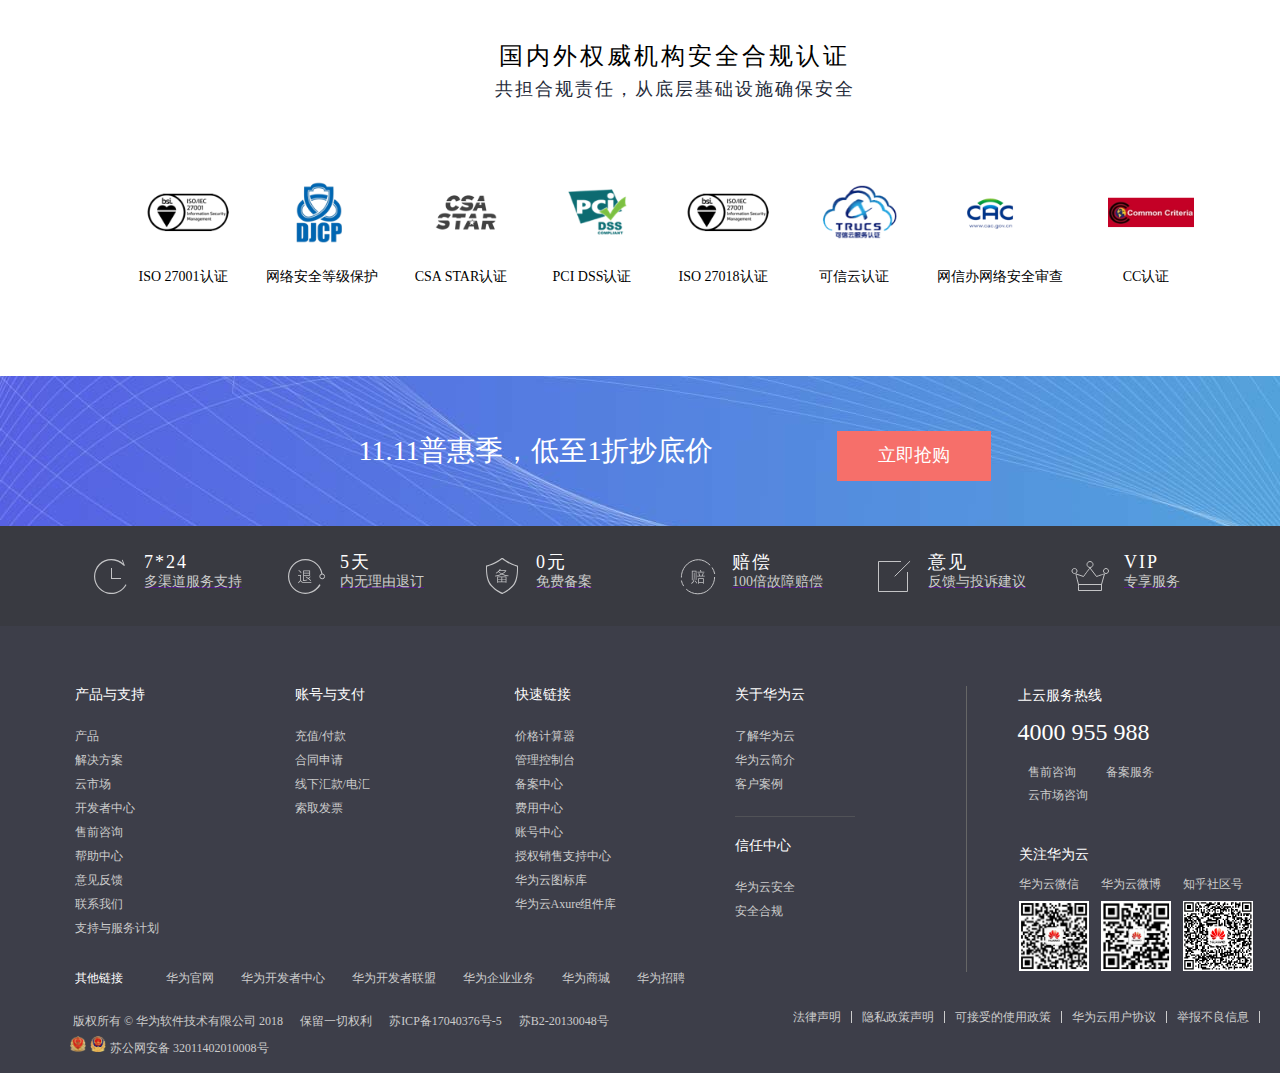
==== 01.html @ ae58b4be "尾部添加" ====
<html lang="en">
<head>
    <meta charset="UTF-8">
    <title>03-jQuery定义活动模板</title>
    <!--<link rel="stylesheet" href="img/2.css">-->
    <link rel="stylesheet" href="css/1.css">
</head>
<body>
<!--头-->
<div id="tou">
    <div class="sm">
        <h1>国内外权威机构安全合规认证</h1>
        <h2>共担合规责任，从底层基础设施确保安全</h2>
    </div>
    <div class="xm">
        <div class="xm_1">
            <ul class="xm_2">
                <li><img src="img/xmtp02.png" alt="">
                    <p>ISO 27001认证</p></li>
                <li><img src="img/xmtp03.png" alt="">
                    <p>网络安全等级保护
                    <p></li>
                <li><img src="img/xmtp04.png" alt="">
                    <p> CSA STAR认证
                    <p></li>
                <li><img src="img/xmtp05.png" alt="">
                    <p>PCI DSS认证
                    <p></li>
                <li><img src="img/xmtp02.png" alt="">
                    <p>ISO 27018认证
                    <p></li>
                <li><img src="img/xmtp06.png" alt="">
                    <p>可信云认证
                    <p></li>
                <li><img src="img/xmtp07.png" alt="">
                    <p>网信办网络安全审查
                    <p></li>
                <li><img src="img/xmtp08.png" alt="">
                    <p>CC认证
                    <p></li>
            </ul>
        </div>
    </div>
</div>
<!--中-->
<div id="zho">
    <div class="zho_shang">
        <div class="zho_shang_1">
            <p>11.11普惠季，低至1折抄底价</p>
            <a class="fu" href="">立即抢购</a>
        </div>
    </div>
    <div class="zho_xiang">
        <ul>
            <li>
                <img src="img/support.svg" alt="">
                <a href="">
                    <h2>7*24</h2><br>
                    <span>多渠道服务支持</span>
                </a>
            </li>
            <li>
                <img src="img/unsub.svg" alt="">
                <a href="">
                    <h2>5天</h2><br>
                    <span>内无理由退订</span>
                </a>
            </li>
            <li>
                <img src="img/record.svg" alt="">
                <a href="">
                    <h2>0元</h2><br>
                    <span>免费备案</span>
                </a>
            </li>
            <li>
                <img src="img/pay.svg" alt="">
                <a href="">
                    <h2>赔偿</h2><br>
                    <span>100倍故障赔偿</span>
                </a>
            </li>
            <li>
                <img src="img/feedback.svg" alt="">
                <a href="">
                    <h2>意见</h2><br>
                    <span>反馈与投诉建议</span>
                </a>

            <li>
            <img src="img/vip.svg" alt="">
            <a href="">
                <h2>VIP</h2><br>
                <span>专享服务</span>
            </a>
        </li>
            </li>
        </ul>
    </div>
</div>
<!--尾-->
<div id="wei">
    <div class="wei_shang">
        <div class="wei_shang_zho">
            <div class="wei_s_zuo">
                <dl class="z_1">
                    <dt>产品与支持</dt>
                    <dd><a class="footer-link" href="//www.huaweicloud.com/product/" target="_blank"
                           rel="nofollow">产品</a></dd>
                    <dd><a class="footer-link" href="//www.huaweicloud.com/solution/" target="_blank" rel="nofollow">解决方案</a>
                    </dd>
                    <dd><a class="footer-link" href="//app.huaweicloud.com" target="_blank" rel="nofollow">云市场</a></dd>
                    <dd><a class="footer-link" href="//developer.huaweicloud.com" target="_blank"
                           rel="nofollow">开发者中心</a></dd>
                    <dd><a class="footer-link" href="https://www.huaweicloud.com/consultation" target="_blank"
                           rel="nofollow">售前咨询</a></dd>
                    <dd><a class="footer-link" href="//support.huaweicloud.com" target="_blank" rel="nofollow">帮助中心</a>
                    </dd>
                    <dd><a class="footer-link" href="//portal.huaweicloud.com/feedback" target="_blank" rel="nofollow">意见反馈</a>
                    </dd>
                    <dd><a class="footer-link" href="//www.huaweicloud.com/about/contact.html" target="_blank"
                           rel="nofollow">联系我们</a></dd>
                    <dd><a class="footer-link" href="//www.huaweicloud.com/about/VIP_client.html" target="_blank"
                           rel="nofollow">支持与服务计划</a></dd>
                </dl>
                <dl class="z_2">
                    <dt>账号与支付</dt>
                    <dd><a class="footer-link" href="//account.huaweicloud.com/usercenter/#/userindex/balanceRecharge"
                           target="_blank" rel="nofollow">充值/付款</a></dd>
                    <dd><a class="footer-link"
                           href="//account.huaweicloud.com/usercenter/?locale=zh-cn&amp;agencyId=1ed3f1041585452bb4770842b2d1dbb8&amp;region=cn-north-1#/userindex/contractApply"
                           target="_blank" rel="nofollow">合同申请</a></dd>
                    <dd><a class="footer-link" href="//account.huaweicloud.com/usercenter/#/userindex/balanceRecharge"
                           target="_blank" rel="nofollow">线下汇款/电汇</a></dd>
                    <dd><a class="footer-link" href="//account.huaweicloud.com/usercenter/#/userindex/invoiceCenter"
                           target="_blank" rel="nofollow">索取发票</a></dd>
                </dl>
                <dl class="z_3">
                    <dt>快速链接</dt>
                    <dd><a class="footer-link" href="//portal.huaweicloud.com/pricing" target="_blank" rel="nofollow">价格计算器</a>
                    </dd>
                    <dd><a class="footer-link"
                           href="https://console.huaweicloud.com/console/?region=cn-east-2&amp;locale=zh-cn#/home"
                           target="_blank" rel="nofollow">管理控制台</a></dd>
                    <dd><a class="footer-link" href="//support.huaweicloud.com/beian_index.html" target="_blank"
                           rel="nofollow">备案中心</a></dd>
                    <dd><a class="footer-link"
                           href="//account.huaweicloud.com/usercenter/?locale=zh-cn#/userindex/allview" target="_blank"
                           rel="nofollow">费用中心</a></dd>
                    <dd><a class="footer-link"
                           href="//account.huaweicloud.com/usercenter/?agencyId=ef87414dfee34e5e84679275504170a9&amp;region=cn-east-2&amp;locale=zh-cn#/accountindex/accountInfo"
                           target="_blank" rel="nofollow">账号中心</a></dd>
                    <dd><a class="footer-link" href="https://www.huaweicloud.com/service/authorized_sales_support.html"
                           target="_blank" rel="nofollow">授权销售支持中心</a></dd>
                    <dd><a class="footer-link" href="//developer.huaweicloud.com/dsource/" target="_blank"
                           rel="nofollow">华为云图标库</a></dd>
                    <dd><a class="footer-link" href="//developer.huaweicloud.com/axurelib/"
                           target="_blank">华为云Axure组件库</a></dd>
                </dl>
                <dl class="z_4">
                    <dt>关于华为云</dt>
                    <dd><a class="footer-link" href="//www.huaweicloud.com/about/index.html" target="_blank"
                           rel="nofollow">了解华为云</a></dd>
                    <dd><a class="footer-link" href="//www.huaweicloud.com/about/about_us.html" target="_blank"
                           rel="nofollow">华为云简介</a></dd>
                    <dd><a class="footer-link" href="//www.huaweicloud.com/cases/cases_1.html" target="_blank"
                           rel="nofollow">客户案例</a></dd>
                    <dd class="split-line"></dd>
                    <dt>信任中心</dt>
                    <dd><a class="footer-link" href="//www.huaweicloud.com/securecenter/overallsafety.html"
                           target="_blank" rel="nofollow">华为云安全</a></dd>
                    <dd><a class="footer-link" href="//www.huaweicloud.com/securecenter/safetycompliance.html"
                           target="_blank" rel="nofollow">安全合规</a></dd>
                </dl>
                <div class="z_5">
                    <span>其他链接</span>
                    <a class="footer-link" href="//www.huawei.com/cn/?ic_medium=direct&amp;ic_source=surlent"
                       target="_blank" rel="nofollow">华为官网</a>
                    <a class="footer-link" href="//developer.huawei.com/ict/cn" target="_blank"
                       rel="nofollow">华为开发者中心</a>
                    <a class="footer-link" href="//developer.huawei.com/cn/consumer" target="_blank" rel="nofollow">华为开发者联盟</a>
                    <a class="footer-link" href="//e.huawei.com/cn/" target="_blank" rel="nofollow">华为企业业务</a>
                    <a class="footer-link" href="//www.vmall.com/#cid=92120" target="_blank" rel="nofollow">华为商城</a>
                    <a class="footer-link" href="//career.huawei.com/reccampportal/#campus4/content.html"
                       target="_blank" rel="nofollow">华为招聘</a>
                </div>


            </div>
            <div class="wei_s_you">
                <div class="wei_s_you_1">
                    <div class="wei_s_you_sang">
                        <p>上云服务热线</p>
                        <span>4000 955 988</span>
                        <ul>
                            <li>售前咨询</li>
                            <li>备案服务</li>
                            <li>云市场咨询</li>
                        </ul>
                    </div>
                    <div class="wei_s_you_xia">
                        <p>关注华为云</p>
                        <span>华为云微信</span>
                        <span>华为云微博</span>
                        <span>知乎社区号</span>
                        <img src="img/ewm.jpg" alt="">
                        <img src="img/ewm0.jpg" alt="">
                        <img src="img/ewm1.png" alt="">
                    </div>
                </div>
            </div>
        </div>
    </div>
    <div class="wei_xiang">
        <div class="da">
            <div class="da_1">
                <ul>
                    <li>法律声明</li>
                    <li>隐私政策声明</li>
                    <li>可接受的使用政策</li>
                    <li>华为云用户协议</li>
                    <li>举报不良信息</li>
                </ul>
            </div>
            <div class="footer-copyright">
                <span>版权所有 © 华为软件技术有限公司 2018</span>
                <span>保留一切权利</span>
                <span>苏ICP备17040376号-5</span>
                <span>苏B2-20130048号</span>
            </div>
            <div class="footer-record">
                <img src="img/a6.png" alt="">
                <img src="img/beianbgs.png" alt="">
                <span>苏公网安备 32011402010008号</span>
            </div>
        </div>
    </div>
</div>
</body>
</html>
---- img/2.css ----
@charset "utf-8";
*{box-sizing: border-box;}
/*css 初始化 */
html, body, ul, li, ol, dl, dd, dt, p, h1, h2, h3, h4, h5, h6, form, fieldset, legend, img {
    margin: 0;
    padding: 0;
}


fieldset, img, input, button {
    border: none;
    padding: 0;
    margin: 0;
    outline-style: none;
}

ul, ol {
    list-style: none;
}

input {
    padding-top: 0;
    padding-bottom: 0;
    font-family: "SimSun", "宋体";
}

select, input {
    vertical-align: middle;
}

select, input, textarea {
    font-size: 12px;
    margin: 0;
}
textarea {
    resize: none;
}

/*防止拖动*/
img {
    border: 0;
    vertical-align: middle;
}

/*  去掉图片低测默认的3像素空白缝隙*/
table {
    border-collapse: collapse;
}

body {
    font: 12px/1.5 tahoma,arial,'Hiragino Sans GB','\5b8b\4f53',sans-serif;
    color: #666;

}

.clearfix:before, .clearfix:after {
    content: "";
    display: table;
}

.clearfix:after {
    clear: both;
}

.clearfix {
    *zoom: 1; /*IE/7/6*/
}

a {
    color: #666;
    text-decoration: none;
}

a:hover {
    color: #f40;
}

h1, h2, h3, h4, h5, h6 {
    text-decoration: none;
    font-weight: normal;
    font-size: 100%;
}

s, i, em {
    font-style: normal;
    text-decoration: none;
}

.col-red {
    color: #C81623 !important;
}
body {
    color: #3C3C3C;
    background-color: #F1F1F4;
}

/*公共类*/
.w {
    /*版心 提取 */
    width: 1190px;
    margin: 0 auto;
}

.fl {
    float: left
}

.fr {
    float: right
}

.al {
    text-align: left
}

.ac {
    text-align: center
}

.ar {
    text-align: right
}

.hide {
    display: none
}
---- css/1.css ----
* {
    margin: 0;
    padding: 0;
    list-style: none;
}
/*头部*/
#tou{
    width: 1349px;
    height: 336px;

}
h1{
    font-size: 24px;
    line-height: 32px;
    text-align: center;
    margin-top: 40px;
    letter-spacing: 3px;
    color: inherit;
    font-weight:inherit  ;
}
h2{
    margin-top: 5px;
    font-size: 18px;
    line-height: 25px;
    letter-spacing: 2px;
    color: #252b3a;
    text-align: center;
    font-weight:inherit  ;
}
#tou .sm {
    width: 1349px;
    height: 99px;



}
.xm{
    width: 1349px;
    height: 256px;


}
.xm_1{
    width: 1349px;
    height: 158px;

}
.xm_1 .xm_2 {
    margin-left: 100px;
    width: 1170px;
    height: 158px;

}
.xm_1 .xm_2 li{
    float: left;
    padding-left: 25px;
    margin-top: 30px;
}
.xm_1 .xm_2 li img{
    height: 86px;
    width: 86px;
    margin-left: 20px;
}
.xm_1 .xm_2 li p{
    margin-left: 10px;
    margin-top: 12px;
    text-align: center;
    font-size: 14px;
    line-height: 20px;
}
/*中间*/
#zho{
    height: 250px;
    width: 1349px;
    position: relative;
    /*background: red;*/

}
#zho {
    width: 1349px;
    height: 225px;
    /*background: yellow;*/
    /*z-index: 1;*/
}
#zho .zho_shang {
    width: 1349px;
    height: 150px;
    background: url('../img/xm.jpg') no-repeat;
    z-index: 0;
    position: relative;
}
#zho .zho_shang .zho_shang_1{
    width: 632px;

    position: relative;
    z-index: 2;
    max-width: 632px;
    height: 100%;
    margin-left: auto;
    margin-right: auto;
    text-align: left;
}
#zho .zho_shang .zho_shang_1 P {
    position: absolute;
    width: 361.483px;
    top: 50%;
    left: 0;
    margin-top: -20px;
    font-size: 28px;
    line-height: 40px;
    color: #fff;

}
#zho .zho_shang .zho_shang_1 a{
    position: absolute;
    right: 0;
    top: 50%;
    margin-top: -20px;
    background-color: #f66f6a;
    color: #fff;
    padding:0 40px 0 40px;
    border: 1px solid #f66f6a;
    height: 48px;
    text-decoration: none;
    font-size: 18px;
    line-height: 46px;

}
#zho .zho_shang .zho_shang_1 .fu :hover {
    box-shadow: 0 8px 16px rgba(246, 111, 106, 0.5);
}
#zho .zho_xiang{
    width: 1349px;
    height: 100px;
    background: #393a41;
    color: #c3c5c6;

}
#zho .zho_xiang ul{
    width: 1180px;
    height:100px ;
    margin-left: 90px;
    /*background: red;*/
}
#zho .zho_xiang ul li{
   width: 196px;
    height: 100%;
    float: left;

}
.zho_xiang ul>li img{
    padding-top: 30px;
}
.zho_xiang ul>li a{
    position: relative;
    top: 20px;
    left: 0;
    text-align: center;
    display: inline-block;
}
.zho_xiang ul>li a h2{
    position: absolute;
    left: 10px;
    top: -40px;
    font-size: 18px;
    color: #fff;
}
.zho_xiang ul>li span{
    position: relative;
    top: -30px;
    display: block;
    color: #CCCCCC;
    left: 10px;
    font-size: 14px;
}
/*尾部*/
#wei{
    width: 1349px;
    height: 415px;
    background: #3D3E49;
}
#wei .wei_shang{
    width: 1349px;
    height: 410px;
    /*background: yellow;*/
}
#wei .wei_shang .wei_shang_zho{
    width: 1200px;
    height: 302px;
    /*background: blue;*/
    /*margin: 0 auto;*/
    position: relative;

    max-width: 1200px;
    top: 60px;
    margin-left: auto;
    margin-right: auto;

}
#wei .wei_shang .wei_shang_zho .wei_s_zuo{
    width: 880px;
    height: 302px;
    /*background: purple;*/
    display: inline-block;

}
#wei .wei_shang .wei_shang_zho .wei_s_zuo dl{
    float: left;
    width: 25%;
    padding-right: 10px;
    font-size: 14px;

}
#wei .wei_shang .wei_shang_zho .wei_s_zuo dl dt{
    margin-bottom: 20px;
    line-height: 18px;
    color: #fff;

}
#wei .wei_shang .wei_shang_zho .wei_s_zuo dl dd{
    font-size: 12px;
    line-height: 24px;

}
#wei .wei_shang .wei_shang_zho .wei_s_zuo dl dd a{
    color: #CCCCCC;
    text-decoration: none;
}
#wei .wei_shang .wei_shang_zho .wei_s_zuo .z_1{
    width: 210px;
    height: 254px;
    /*background: red;*/
}
#wei .wei_shang .wei_shang_zho .wei_s_zuo .z_2{
    width: 210px;
    height: 134px;
    /*background: yellow;*/
}
#wei .wei_shang .wei_shang_zho .wei_s_zuo .z_3{
    width: 210px;
    height: 230px;
    /*background: black;*/
}
#wei .wei_shang .wei_shang_zho .wei_s_zuo .z_4{
    width: 210px;
    height: 237px;
    /*background: slateblue;*/
}
#wei .wei_shang .wei_shang_zho .wei_s_zuo .z_4 .split-line{
    max-width: 120px;
    border-top: solid 1px #666;
    margin-top: 20px;
    margin-bottom: 20px;
    opacity: .5;
}
#wei .wei_shang .wei_shang_zho .wei_s_zuo .z_5{
    font-size: 12px;
    clear: both;
    overflow: hidden;
    padding-top: 30px;
    color: #f7f7f7;
}
#wei .wei_shang .wei_shang_zho .wei_s_zuo .z_5 span{
    display: inline-block;
    margin-right: 40px;
    color: white;
}
#wei .wei_shang .wei_shang_zho .wei_s_zuo .z_5 a{
    color: #CCCCCC;
    margin-right: 24px;
    text-decoration: none;
}
#wei .wei_shang .wei_shang_zho .wei_s_you{
    width: 308px;
    height:286px ;
    float: right;
    display: inline-block;
    border-left: 1px solid #666;
    /*background: red;*/

}
.wei_s_you {
    position: relative;
}
#wei .wei_shang .wei_shang_zho .wei_s_you .wei_s_you_1{
    width: 280px;
    height: 286px;


}
#wei .wei_shang .wei_shang_zho .wei_s_you .wei_s_you_1 .wei_s_you_sang{
    width: 257px;
    height: 160px;

    position: absolute;
    right: 0;
}
#wei .wei_shang .wei_shang_zho .wei_s_you .wei_s_you_1 .wei_s_you_sang >p{
    margin-bottom: 10px;
    font-size: 14px;
    line-height: 20px;
    color: #fff;
  left: 10px;
    top: 0;
}
#wei .wei_shang .wei_shang_zho .wei_s_you .wei_s_you_1 .wei_s_you_sang >span{
    display: inline-block;
    margin-bottom: 10px;
    font-size: 24px;
    line-height: 32px;
    color: #fff;

}
#wei .wei_shang .wei_shang_zho .wei_s_you .wei_s_you_1 .wei_s_you_sang ul{
    width: 200px;
    margin-left: 10px;

}
.wei_s_you_sang ul>li{
    float: left;
    margin-right: 30px;
    font-size: 12px;
    color: #CCCCCC;
    margin-top: 6px;

}
#wei .wei_shang .wei_shang_zho .wei_s_you .wei_s_you_1  .wei_s_you_xia{

    width: 256px;
    height: 126px;
    position: absolute;
    bottom: 0;
    right: 0;
}
#wei .wei_shang .wei_shang_zho .wei_s_you .wei_s_you_1  .wei_s_you_xia>p{
    margin-bottom: 10px;
    font-size: 14px;
    line-height: 18px;
    color: #fff;
    margin-left: 0;


}
#wei .wei_shang .wei_shang_zho .wei_s_you .wei_s_you_1  .wei_s_you_xia>span{
    display: inline-block;
    font-size: 12px;
    margin-left: 0;
    color: #CCCCCC;
    width: 78px;
}
#wei .wei_shang .wei_shang_zho .wei_s_you .wei_s_you_1  .wei_s_you_xia>img{

    width: 70px;
    height: 70px;
    bottom: 0;
    margin-right: 8px;
    margin-top: 8px;
}
#wei .wei_xiang {
    width: 100%;
    height: 62px;
    background: #3D3E49;

}
.wei_xiang .da .da_1{
    float: right;
}
.wei_xiang .da .da_1 ul li{
    height: 12px;
    color: #CCCCCC;
    float: left;
    margin-left:10px;
    font-size: 12px;
    padding-right: 10px;
    border-right: 1px solid #ccc;
    line-height: 12px;

}
#wei .wei_xiang .da{
    width: 1200px;
    height: 62px;

    margin-left: 60px;
}
#wei .wei_xiang .da .footer-law{
    float: right;
    overflow: hidden;
    font-size: 0;
}
#wei .wei_xiang .da .footer-copyright span{
    font-size: 12px;
    display: inline-block;
    color: #CCCCCC;
    margin-left: 13px;

}
.footer-record{
    margin-left: 10px;
    margin-top: 6px;
}
.footer-record span{
    color: #CCCCCC;
    font-size: 12px;
}
 .footer-record img{
    width: 16px;
    height: 16px;
}
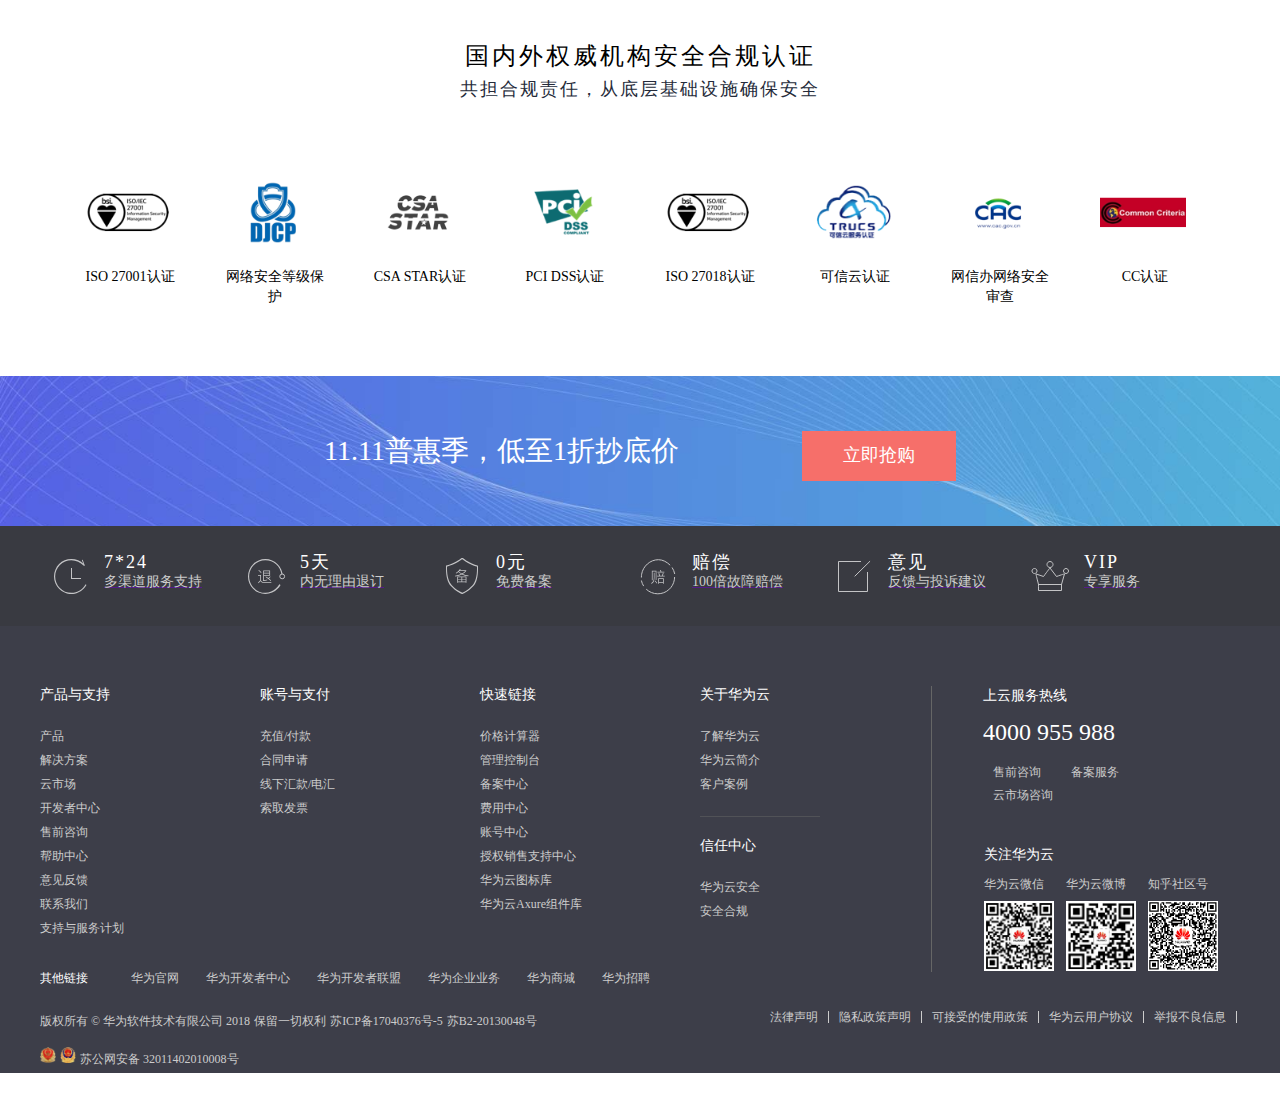
==== commit a8a3bc3b: "修改了适配问题" ====
--- a/01.html
+++ b/01.html
@@ -88,12 +88,12 @@
                 </a>
 
             <li>
-            <img src="img/vip.svg" alt="">
-            <a href="">
-                <h2>VIP</h2><br>
-                <span>专享服务</span>
-            </a>
-        </li>
+                <img src="img/vip.svg" alt="">
+                <a href="">
+                    <h2>VIP</h2><br>
+                    <span>专享服务</span>
+                </a>
+            </li>
             </li>
         </ul>
     </div>
--- a/css/1.css
+++ b/css/1.css
@@ -5,9 +5,8 @@
 }
 /*头部*/
 #tou{
-    width: 1349px;
+    width: 100%;
     height: 336px;
-
 }
 h1{
     font-size: 24px;
@@ -28,30 +27,27 @@
     font-weight:inherit  ;
 }
 #tou .sm {
-    width: 1349px;
+    width:100%;
     height: 99px;
 
 
 
 }
 .xm{
-    width: 1349px;
+    width: 100%;
     height: 256px;
-
-
 }
 .xm_1{
-    width: 1349px;
+    width: 100%;
     height: 158px;
-
-}
-.xm_1 .xm_2 {
-    margin-left: 100px;
-    width: 1170px;
+}
+.xm_1 ul {
+    width: 1200px;
     height: 158px;
-
+    margin: 0 auto;
 }
 .xm_1 .xm_2 li{
+    width: 120px;
     float: left;
     padding-left: 25px;
     margin-top: 30px;
@@ -71,21 +67,22 @@
 /*中间*/
 #zho{
     height: 250px;
-    width: 1349px;
+    width: 100%;
     position: relative;
     /*background: red;*/
 
 }
 #zho {
-    width: 1349px;
+    width: 100%;
     height: 225px;
     /*background: yellow;*/
     /*z-index: 1;*/
 }
 #zho .zho_shang {
-    width: 1349px;
+    width: 100%;
     height: 150px;
     background: url('../img/xm.jpg') no-repeat;
+    background-size: 120%;
     z-index: 0;
     position: relative;
 }
@@ -130,7 +127,7 @@
     box-shadow: 0 8px 16px rgba(246, 111, 106, 0.5);
 }
 #zho .zho_xiang{
-    width: 1349px;
+    width: 100%;
     height: 100px;
     background: #393a41;
     color: #c3c5c6;
@@ -139,7 +136,8 @@
 #zho .zho_xiang ul{
     width: 1180px;
     height:100px ;
-    margin-left: 90px;
+    /*margin-left: 90px;*/
+    margin: 0 auto;
     /*background: red;*/
 }
 #zho .zho_xiang ul li{
@@ -175,12 +173,12 @@
 }
 /*尾部*/
 #wei{
-    width: 1349px;
+    width: 100%;
     height: 415px;
     background: #3D3E49;
 }
 #wei .wei_shang{
-    width: 1349px;
+    width: 100%;
     height: 410px;
     /*background: yellow;*/
 }
@@ -362,10 +360,21 @@
     background: #3D3E49;
 
 }
-.wei_xiang .da .da_1{
+
+#wei .wei_xiang .da{
+    width: 1200px;
+    height: 62px;
+    margin: 0 auto;
+}
+.wei_xiang .da_1{
+    width: 40%;
     float: right;
 }
-.wei_xiang .da .da_1 ul li{
+.wei_xiang  .da_1 ul{
+    width:500px;
+    margin: 0 auto;
+}
+.wei_xiang .da_1 ul li{
     height: 12px;
     color: #CCCCCC;
     float: left;
@@ -374,29 +383,19 @@
     padding-right: 10px;
     border-right: 1px solid #ccc;
     line-height: 12px;
-
-}
-#wei .wei_xiang .da{
-    width: 1200px;
+}
+
+#wei .wei_xiang  .footer-copyright{
+    height: 30px;
+}
+#wei .wei_xiang  .footer-copyright span{
+    font-size: 12px;
+    display: inline-block;
+    color: #CCCCCC;
+}
+.footer-record{
+    margin-top: 6px;
     height: 62px;
-
-    margin-left: 60px;
-}
-#wei .wei_xiang .da .footer-law{
-    float: right;
-    overflow: hidden;
-    font-size: 0;
-}
-#wei .wei_xiang .da .footer-copyright span{
-    font-size: 12px;
-    display: inline-block;
-    color: #CCCCCC;
-    margin-left: 13px;
-
-}
-.footer-record{
-    margin-left: 10px;
-    margin-top: 6px;
 }
 .footer-record span{
     color: #CCCCCC;
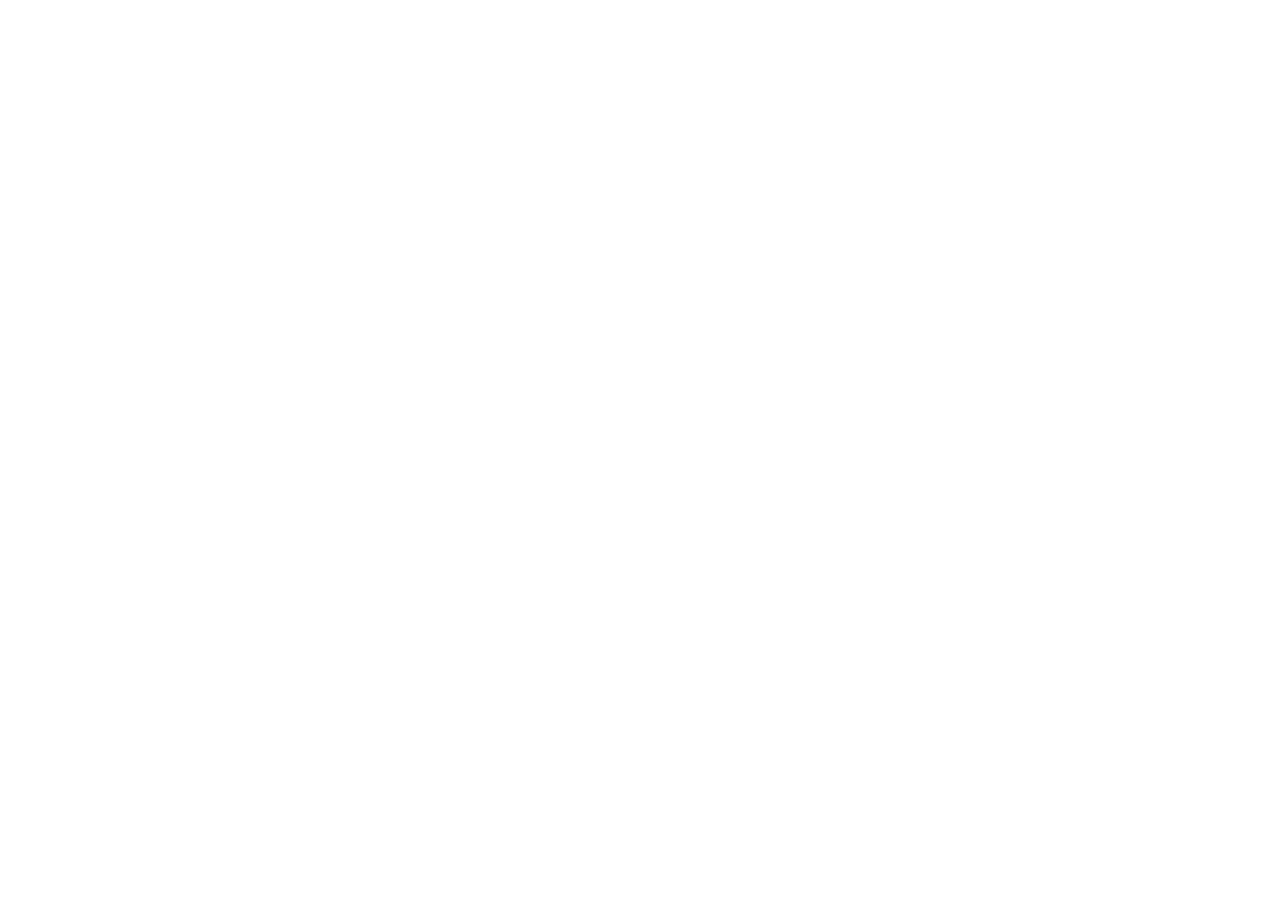
==== commit 51df1d67: "完整适配,准备发布1.0版本" ====
--- a/01.html
+++ b/01.html
@@ -6,235 +6,6 @@
     <link rel="stylesheet" href="css/1.css">
 </head>
 <body>
-<!--头-->
-<div id="tou">
-    <div class="sm">
-        <h1>国内外权威机构安全合规认证</h1>
-        <h2>共担合规责任，从底层基础设施确保安全</h2>
-    </div>
-    <div class="xm">
-        <div class="xm_1">
-            <ul class="xm_2">
-                <li><img src="img/xmtp02.png" alt="">
-                    <p>ISO 27001认证</p></li>
-                <li><img src="img/xmtp03.png" alt="">
-                    <p>网络安全等级保护
-                    <p></li>
-                <li><img src="img/xmtp04.png" alt="">
-                    <p> CSA STAR认证
-                    <p></li>
-                <li><img src="img/xmtp05.png" alt="">
-                    <p>PCI DSS认证
-                    <p></li>
-                <li><img src="img/xmtp02.png" alt="">
-                    <p>ISO 27018认证
-                    <p></li>
-                <li><img src="img/xmtp06.png" alt="">
-                    <p>可信云认证
-                    <p></li>
-                <li><img src="img/xmtp07.png" alt="">
-                    <p>网信办网络安全审查
-                    <p></li>
-                <li><img src="img/xmtp08.png" alt="">
-                    <p>CC认证
-                    <p></li>
-            </ul>
-        </div>
-    </div>
-</div>
-<!--中-->
-<div id="zho">
-    <div class="zho_shang">
-        <div class="zho_shang_1">
-            <p>11.11普惠季，低至1折抄底价</p>
-            <a class="fu" href="">立即抢购</a>
-        </div>
-    </div>
-    <div class="zho_xiang">
-        <ul>
-            <li>
-                <img src="img/support.svg" alt="">
-                <a href="">
-                    <h2>7*24</h2><br>
-                    <span>多渠道服务支持</span>
-                </a>
-            </li>
-            <li>
-                <img src="img/unsub.svg" alt="">
-                <a href="">
-                    <h2>5天</h2><br>
-                    <span>内无理由退订</span>
-                </a>
-            </li>
-            <li>
-                <img src="img/record.svg" alt="">
-                <a href="">
-                    <h2>0元</h2><br>
-                    <span>免费备案</span>
-                </a>
-            </li>
-            <li>
-                <img src="img/pay.svg" alt="">
-                <a href="">
-                    <h2>赔偿</h2><br>
-                    <span>100倍故障赔偿</span>
-                </a>
-            </li>
-            <li>
-                <img src="img/feedback.svg" alt="">
-                <a href="">
-                    <h2>意见</h2><br>
-                    <span>反馈与投诉建议</span>
-                </a>
 
-            <li>
-                <img src="img/vip.svg" alt="">
-                <a href="">
-                    <h2>VIP</h2><br>
-                    <span>专享服务</span>
-                </a>
-            </li>
-            </li>
-        </ul>
-    </div>
-</div>
-<!--尾-->
-<div id="wei">
-    <div class="wei_shang">
-        <div class="wei_shang_zho">
-            <div class="wei_s_zuo">
-                <dl class="z_1">
-                    <dt>产品与支持</dt>
-                    <dd><a class="footer-link" href="//www.huaweicloud.com/product/" target="_blank"
-                           rel="nofollow">产品</a></dd>
-                    <dd><a class="footer-link" href="//www.huaweicloud.com/solution/" target="_blank" rel="nofollow">解决方案</a>
-                    </dd>
-                    <dd><a class="footer-link" href="//app.huaweicloud.com" target="_blank" rel="nofollow">云市场</a></dd>
-                    <dd><a class="footer-link" href="//developer.huaweicloud.com" target="_blank"
-                           rel="nofollow">开发者中心</a></dd>
-                    <dd><a class="footer-link" href="https://www.huaweicloud.com/consultation" target="_blank"
-                           rel="nofollow">售前咨询</a></dd>
-                    <dd><a class="footer-link" href="//support.huaweicloud.com" target="_blank" rel="nofollow">帮助中心</a>
-                    </dd>
-                    <dd><a class="footer-link" href="//portal.huaweicloud.com/feedback" target="_blank" rel="nofollow">意见反馈</a>
-                    </dd>
-                    <dd><a class="footer-link" href="//www.huaweicloud.com/about/contact.html" target="_blank"
-                           rel="nofollow">联系我们</a></dd>
-                    <dd><a class="footer-link" href="//www.huaweicloud.com/about/VIP_client.html" target="_blank"
-                           rel="nofollow">支持与服务计划</a></dd>
-                </dl>
-                <dl class="z_2">
-                    <dt>账号与支付</dt>
-                    <dd><a class="footer-link" href="//account.huaweicloud.com/usercenter/#/userindex/balanceRecharge"
-                           target="_blank" rel="nofollow">充值/付款</a></dd>
-                    <dd><a class="footer-link"
-                           href="//account.huaweicloud.com/usercenter/?locale=zh-cn&amp;agencyId=1ed3f1041585452bb4770842b2d1dbb8&amp;region=cn-north-1#/userindex/contractApply"
-                           target="_blank" rel="nofollow">合同申请</a></dd>
-                    <dd><a class="footer-link" href="//account.huaweicloud.com/usercenter/#/userindex/balanceRecharge"
-                           target="_blank" rel="nofollow">线下汇款/电汇</a></dd>
-                    <dd><a class="footer-link" href="//account.huaweicloud.com/usercenter/#/userindex/invoiceCenter"
-                           target="_blank" rel="nofollow">索取发票</a></dd>
-                </dl>
-                <dl class="z_3">
-                    <dt>快速链接</dt>
-                    <dd><a class="footer-link" href="//portal.huaweicloud.com/pricing" target="_blank" rel="nofollow">价格计算器</a>
-                    </dd>
-                    <dd><a class="footer-link"
-                           href="https://console.huaweicloud.com/console/?region=cn-east-2&amp;locale=zh-cn#/home"
-                           target="_blank" rel="nofollow">管理控制台</a></dd>
-                    <dd><a class="footer-link" href="//support.huaweicloud.com/beian_index.html" target="_blank"
-                           rel="nofollow">备案中心</a></dd>
-                    <dd><a class="footer-link"
-                           href="//account.huaweicloud.com/usercenter/?locale=zh-cn#/userindex/allview" target="_blank"
-                           rel="nofollow">费用中心</a></dd>
-                    <dd><a class="footer-link"
-                           href="//account.huaweicloud.com/usercenter/?agencyId=ef87414dfee34e5e84679275504170a9&amp;region=cn-east-2&amp;locale=zh-cn#/accountindex/accountInfo"
-                           target="_blank" rel="nofollow">账号中心</a></dd>
-                    <dd><a class="footer-link" href="https://www.huaweicloud.com/service/authorized_sales_support.html"
-                           target="_blank" rel="nofollow">授权销售支持中心</a></dd>
-                    <dd><a class="footer-link" href="//developer.huaweicloud.com/dsource/" target="_blank"
-                           rel="nofollow">华为云图标库</a></dd>
-                    <dd><a class="footer-link" href="//developer.huaweicloud.com/axurelib/"
-                           target="_blank">华为云Axure组件库</a></dd>
-                </dl>
-                <dl class="z_4">
-                    <dt>关于华为云</dt>
-                    <dd><a class="footer-link" href="//www.huaweicloud.com/about/index.html" target="_blank"
-                           rel="nofollow">了解华为云</a></dd>
-                    <dd><a class="footer-link" href="//www.huaweicloud.com/about/about_us.html" target="_blank"
-                           rel="nofollow">华为云简介</a></dd>
-                    <dd><a class="footer-link" href="//www.huaweicloud.com/cases/cases_1.html" target="_blank"
-                           rel="nofollow">客户案例</a></dd>
-                    <dd class="split-line"></dd>
-                    <dt>信任中心</dt>
-                    <dd><a class="footer-link" href="//www.huaweicloud.com/securecenter/overallsafety.html"
-                           target="_blank" rel="nofollow">华为云安全</a></dd>
-                    <dd><a class="footer-link" href="//www.huaweicloud.com/securecenter/safetycompliance.html"
-                           target="_blank" rel="nofollow">安全合规</a></dd>
-                </dl>
-                <div class="z_5">
-                    <span>其他链接</span>
-                    <a class="footer-link" href="//www.huawei.com/cn/?ic_medium=direct&amp;ic_source=surlent"
-                       target="_blank" rel="nofollow">华为官网</a>
-                    <a class="footer-link" href="//developer.huawei.com/ict/cn" target="_blank"
-                       rel="nofollow">华为开发者中心</a>
-                    <a class="footer-link" href="//developer.huawei.com/cn/consumer" target="_blank" rel="nofollow">华为开发者联盟</a>
-                    <a class="footer-link" href="//e.huawei.com/cn/" target="_blank" rel="nofollow">华为企业业务</a>
-                    <a class="footer-link" href="//www.vmall.com/#cid=92120" target="_blank" rel="nofollow">华为商城</a>
-                    <a class="footer-link" href="//career.huawei.com/reccampportal/#campus4/content.html"
-                       target="_blank" rel="nofollow">华为招聘</a>
-                </div>
-
-
-            </div>
-            <div class="wei_s_you">
-                <div class="wei_s_you_1">
-                    <div class="wei_s_you_sang">
-                        <p>上云服务热线</p>
-                        <span>4000 955 988</span>
-                        <ul>
-                            <li>售前咨询</li>
-                            <li>备案服务</li>
-                            <li>云市场咨询</li>
-                        </ul>
-                    </div>
-                    <div class="wei_s_you_xia">
-                        <p>关注华为云</p>
-                        <span>华为云微信</span>
-                        <span>华为云微博</span>
-                        <span>知乎社区号</span>
-                        <img src="img/ewm.jpg" alt="">
-                        <img src="img/ewm0.jpg" alt="">
-                        <img src="img/ewm1.png" alt="">
-                    </div>
-                </div>
-            </div>
-        </div>
-    </div>
-    <div class="wei_xiang">
-        <div class="da">
-            <div class="da_1">
-                <ul>
-                    <li>法律声明</li>
-                    <li>隐私政策声明</li>
-                    <li>可接受的使用政策</li>
-                    <li>华为云用户协议</li>
-                    <li>举报不良信息</li>
-                </ul>
-            </div>
-            <div class="footer-copyright">
-                <span>版权所有 © 华为软件技术有限公司 2018</span>
-                <span>保留一切权利</span>
-                <span>苏ICP备17040376号-5</span>
-                <span>苏B2-20130048号</span>
-            </div>
-            <div class="footer-record">
-                <img src="img/a6.png" alt="">
-                <img src="img/beianbgs.png" alt="">
-                <span>苏公网安备 32011402010008号</span>
-            </div>
-        </div>
-    </div>
-</div>
 </body>
 </html>--- a/css/1.css
+++ b/css/1.css
@@ -1,14 +1,10 @@
-* {
-    margin: 0;
-    padding: 0;
-    list-style: none;
-}
+
 /*头部*/
-#tou{
+.swiper7 #tou{
     width: 100%;
     height: 336px;
 }
-h1{
+.swiper7 #tou h1{
     font-size: 24px;
     line-height: 32px;
     text-align: center;
@@ -17,7 +13,7 @@
     color: inherit;
     font-weight:inherit  ;
 }
-h2{
+.swiper7 #tou h2{
     margin-top: 5px;
     font-size: 18px;
     line-height: 25px;
@@ -26,14 +22,14 @@
     text-align: center;
     font-weight:inherit  ;
 }
-#tou .sm {
+.swiper7 #tou .sm {
     width:100%;
     height: 99px;
 
 
 
 }
-.xm{
+.swiper7 #tou .xm{
     width: 100%;
     height: 256px;
 }
